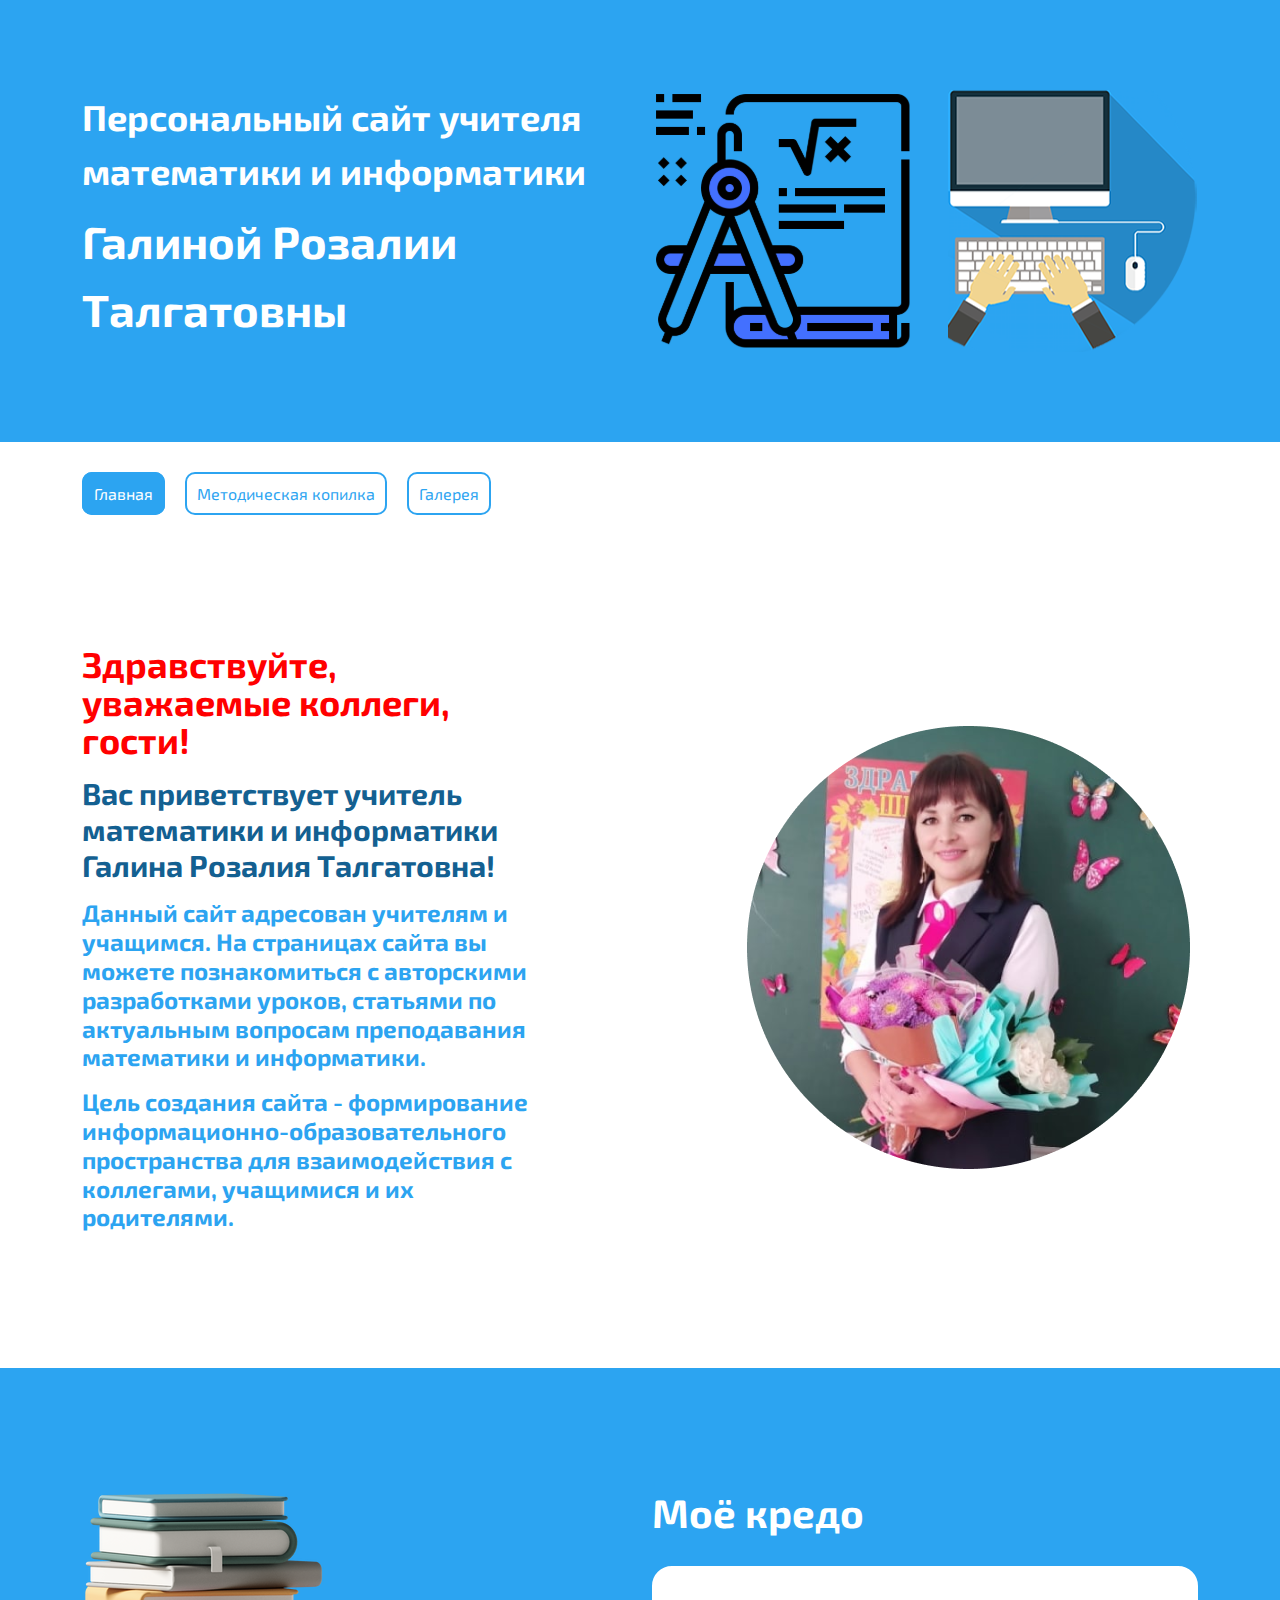
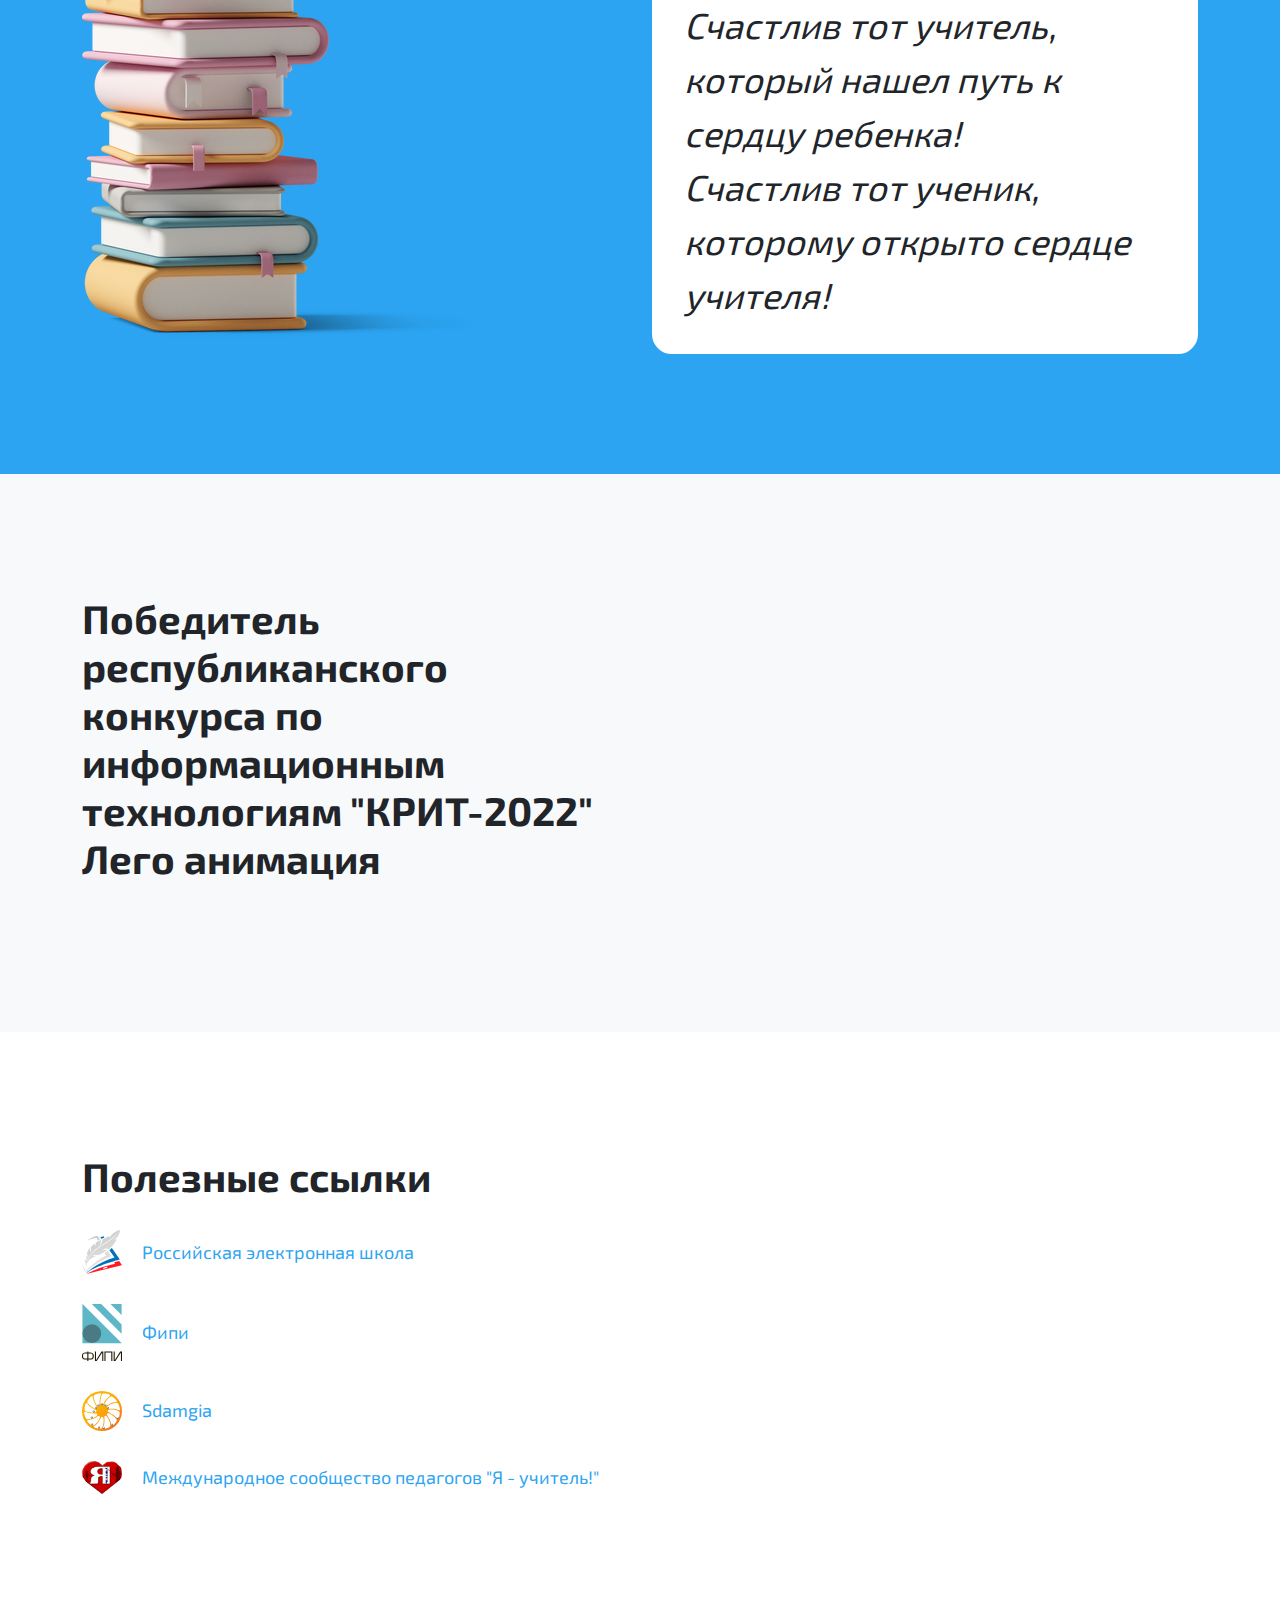
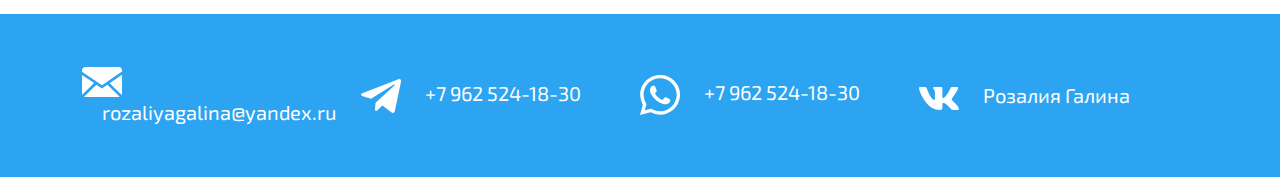
==== index.html @ 4becb4a9 "Created" ====
<!DOCTYPE html>
<html class="page" lang="ru">
<head>
  <meta charset="UTF-8">
  <title>Сайт учителя математики и информатики Галиной Розалии Талгатовны</title>
  <meta name="viewport" content="width=device-width,initial-scale=1">
  <meta name="description" content="Сайт учителя математики и информатики Галиной Розалии Талгатовны">
  <link rel="preload" href="fonts/Exo2-Regular.woff2" as="font" type="font/woff2">
  <link rel="preload" href="fonts/Exo2-Bold.woff2" as="font" type="font/woff2">
  <link rel="shortcut icon" href="favicon.ico" type="image/x-icon">
  <link rel="stylesheet" href="css/bootstrap.min.css">
  <link rel="stylesheet" href="css/style.min.css">
</head>
<body class="page__body">

  <header class="main-header w-100">
    <div class="main-header__banner">
      <div class="container">
        <div class="main-header__section">
          <h1 class="visually-hidden">
            Персональный сайт учителя математики и информатики Галиной Розалии Талгатовны
          </h1>
          <div class="row">
            <div class="col-md-6 col-sm-12">
              <div class="main-header__text">
                <p>Персональный сайт учителя математики и информатики</p>
                <span>Галиной Розалии Талгатовны</span>
              </div>
            </div>
            <div class="col-md-6 col-sm-12">
              <div class="main-header__images">
                <img class="main-header__math" src="img/header-math.svg" alt="">
                <img class="main-header__info" src="img/header-inf.svg" alt="">
              </div>
            </div>
          </div>
        </div>
      </div>
    </div>
  </header>

  <main>

    <header class="header-nav">
      <div class="container">
        <div class="row">
          <div class="col-md-6 col-sm-12">
            <ul class="header-nav__list">
              <li class="header-nav__item header-nav__item--active">
                <a href="">Главная</a>
              </li>
              <li class="header-nav__item">
                <a href="method.html">Методическая копилка</a>
              </li>
              <li class="header-nav__item">
                <a href="gallery.html">Галерея</a>
              </li>
            </ul>
          </div>
        </div>
      </div>
    </header>

    <!-- Обо мне -->

    <section class="site-section about-me">
      <div class="container">
        <div class="row justify-content-between align-items-center">
          <div class="col-md-5 col-sm-12">
            <h2 class="visually-hidden">Обо мне</h2>
            <p><span>Здравствуйте, уважаемые коллеги, гости!</span></p>
            <p class="greetings">Вас приветствует учитель математики и информатики Галина Розалия Талгатовна!</p>
            <p>Данный сайт адресован учителям и учащимся. На страницах сайта вы можете познакомиться с авторскими разработками уроков, статьями по актуальным вопросам преподавания математики и информатики.</p>
             <p>Цель создания сайта - формирование информационно-образовательного пространства для взаимодействия c коллегами, учащимися и их родителями.</p>
          </div>
          <div class="col-md-5 col-sm-12">
            <img src="img/photo.png" alt="Фото о себе">
          </div>
        </div>
      </div>
    </section>

    <!-- Моё кредо -->

    <section class="site-section credo">
      <div class="container">
        <div class="row align-items-center justify-content-between">
          <div class="col-md-6 col-sm-12">
            <img src="img/credo.png" alt="кредо">
          </div>
          <div class="col-md-6 col-sm-12">
            <h2>Моё кредо</h2>
            <div class="credo__text">
              <p>Счастлив тот учитель, который нашел путь к сердцу ребенка! <br> Счастлив тот ученик, которому открыто сердце учителя!</p>
            </div>
          </div>
        </div>
      </div>
    </section>

    <section class="site-section video background-light">
      <div class="container">
        <div class="row align-items-center">
          <div class="col-md-6 col-sm-12">
            <h2>Победитель республиканского конкурса по информационным технологиям "КРИТ-2022" <br>Лего анимация</h2>
          </div>
          <div class="col-md-6 col-sm-12">
            <div class="video__container">
              <iframe width="560" height="315" src="https://www.youtube.com/embed/D_--_Cei_0k" title="YouTube video player" frameborder="0" allow="accelerometer; autoplay; clipboard-write; encrypted-media; gyroscope; picture-in-picture; web-share" allowfullscreen></iframe>
            </div>
          </div>
        </div>
      </div>
    </section>

    <section class="site-section links">
      <div class="container">
        <div class="row justify-content-center align-items-center">
          <div class="col-12">
            <h2>Полезные ссылки</h2>
            <ul class="list-unstyled mb-0">
              <li>
                <a href="https://resh.edu.ru/">
                  <img src="img/logos/logo-res.svg" width="40" alt="российская электронная школа">
                  <p>Российская электронная школа</p>
                </a>
              </li>
              <li>
                <a href="https://fipi.ru/">
                  <img src="img/logos/fipi-logo.svg" width="40" alt="fipi">
                  <p>Фипи</p>
                </a>
              </li>
              <li>
                <a href="https://sdamgia.ru/">
                  <img src="img/logos/logo-sdamgia.svg" width="40" alt="sdamgia">
                  <p>Sdamgia</p>
                </a>
              </li>
              <li>
                <a href="https://ya-uchitel.ru/">
                  <img src="img/logos/i-am-teacher.png" width="40" alt="sdamgia">
                  <p>Международное сообщество педагогов "Я - учитель!"</p>
                </a>
              </li>
            </ul>
          </div>
        </div>
      </div>
    </section>
  </main>

  <footer class="main-footer">
    <div class="main-footer__social">
      <div class="container">
        <div class="row justify-content-center align-items-center">
          <div class="col-12">
            <ul class="list-unstyled mb-0">
              <li>
                <a href="mailto:rozaliyagalina@yandex.ru">
                  <img src="img/mail.svg" width="40" alt="">
                  <span>rozaliyagalina@yandex.ru</span>
                </a>
              </li>
              <li>
                <a href="#">
                  <img src="img/telegram.svg" width="40" alt="">
                  <span>+7 962 524-18-30</span>
                </a>
              </li>
              <li>
                <a href="#">
                  <img src="img/whatsapp.svg" width="40" alt="">
                  <span>+7 962 524-18-30</span>
                </a>
              </li>
              <li>
                <a href="https://vk.com/rozaliyagalina">
                  <img src="img/vk.svg" width="40" alt="">
                  <span>Розалия Галина</span>
                </a>
              </li>
            </ul>
          </div>
        </div>
      </div>
    </div>
  </footer>

  <script src="js/bootstrap.min.js"></script>
</body>
</html>
---- css/style.min.css ----
@font-face{font-family:"Exo2";font-style:normal;font-weight:400;src:url(../fonts/Exo2-Regular.woff2) format("woff2"),url(../fonts/Exo2-Regular.woff) format("woff");font-display:swap}@font-face{font-family:"Exo2";font-style:normal;font-weight:700;src:url(../fonts/Exo2-Bold.woff2) format("woff2"),url(../fonts/Exo2-Bold.woff) format("woff");font-display:swap}body{margin:0;font-style:normal}img{max-width:100%}a{text-decoration:none;cursor:pointer}a,body,h1,h2,h3,h4,h5,h6,p{font-family:"Exo2","Arial",sans-serif}.visually-hidden{position:absolute;width:1px;height:1px;margin:-1px;padding:0;border:0;clip:rect(0 0 0 0);overflow:hidden}.main-header{padding:90px 0;background-color:#2ca4f1}@media (max-width:767px){.main-header{padding:30px 0}}.main-header p{color:#fff;margin:0 0 10px;font-size:36px;font-weight:700;max-width:690px}@media (max-width:767px){.main-header p{font-size:16px;margin-bottom:0}}.main-header span{color:#fff;font-size:45px;font-weight:700}@media (max-width:767px){.main-header span{font-size:20px}}.main-header__math{margin-right:30px}.main-header__section{display:flex;flex-direction:row;align-items:center}@media (max-width:767px){.main-header__images{display:none}}.site-section{padding:120px 0}.site-section h2{font-size:40px;font-weight:700;margin-bottom:30px}@media (max-width:767px){.site-section h2{font-size:24px}}.site-section p{font-size:18px}@media (max-width:767px){.site-section{padding:30px 0}}.background-light{background-color:#f8f9fa}.header-nav{padding:40px 0}.header-nav:not(:last-child){padding:40px 0 20px}.header-nav ul{list-style-type:none;padding:0;margin:0;display:flex;flex-direction:row}@media (max-width:767px){.header-nav ul{flex-direction:column}}.header-nav li:not(:last-child){margin-right:20px}@media (max-width:767px){.header-nav li:not(:last-child){margin-right:0;margin-bottom:30px}}.header-nav a{border:2px solid #2ca4f1;border-radius:10px;padding:10px;background-color:#fff;color:#2ca4f1;transition:all .6s ease-in-out}.header-nav a:hover{color:#fff}.header-nav__item--active a{background-color:#2ca4f1;color:#fff;cursor:auto}.credo,.header-nav a:hover{background-color:#2ca4f1}.credo h2{color:#fff;margin-bottom:30px}.credo p{padding:0;margin:0;font-style:italic;font-size:36px}@media (max-width:767px){.credo p{font-size:18px}}.credo__text{padding:30px;border-radius:20px;border:2px solid #fff;background-color:#fff}@media (max-width:767px){.credo img{display:none}}.about-me h2{color:#2ca4f1}.about-me p,.about-me span{font-weight:700;font-size:36px;color:red;line-height:1em}.about-me p{font-size:24px;color:#2ca4f1;line-height:1.2em}.about-me .greetings{font-size:30px;color:#136091}.links li{transition:all .6s ease-in-out}.links li:not(:last-child){margin-bottom:30px}.links li:hover,.main-footer a:hover,.method-bank a:hover{opacity:.6}.links a,.main-footer ul{display:flex;flex-direction:row;align-items:center}.links a{color:#2ca4f1}.links a img{margin-right:20px}.links a p{margin:0;padding:0}.main-footer{padding:50px 0;background-color:#2ca4f1}@media (max-width:767px){.main-footer{padding:30px 0}}.main-footer ul{justify-content:space-between}@media (max-width:767px){.main-footer ul{flex-direction:column}}.main-footer li{width:100%;transition:all .6s ease-in-out}.main-footer li:hover{transform:scale(1.1)}@media (max-width:767px){.main-footer li:not(:last-child){margin-bottom:20px}}.main-footer a{color:#fff;font-size:20px;transition:all .6s ease-in-out}.main-footer a span{margin-left:20px}@media (max-width:767px){.main-footer a{width:100%;display:flex;justify-content:space-between;font-size:16px}}.method-bank{padding-top:30px}.method-bank h1{font-weight:700;font-size:40px;margin-bottom:30px}@media (max-width:767px){.method-bank h1{font-size:24px}}.method-bank h2{font-weight:700;font-size:30px}@media (max-width:767px){.method-bank h2{font-size:18px}}.method-bank h3{font-size:24px;font-weight:700;margin:20px 0}@media (max-width:767px){.method-bank h3{font-size:16px}}.method-bank li:not(:last-child){margin-bottom:5px}.method-bank a{color:#2ca4f1;transition:all .6s ease-in-out}@media (max-width:767px){.method-bank a{font-size:14px}}.with-sub-sections h2{margin-bottom:0}.download-section{padding:40px;margin-bottom:40px;border:2px solid #2ca4f1;border-radius:20px;background-color:#f8f9fa}.video__container{display:flex;justify-content:center}.gallery img{max-height:296px}@media (max-width:767px){.gallery img{max-height:166px}}.gallery.background-light img{margin-bottom:20px}.gallery p{font-size:24px}.gallery-maraph-soti img{max-height:896px}
/*# sourceMappingURL=style.min.css.map */
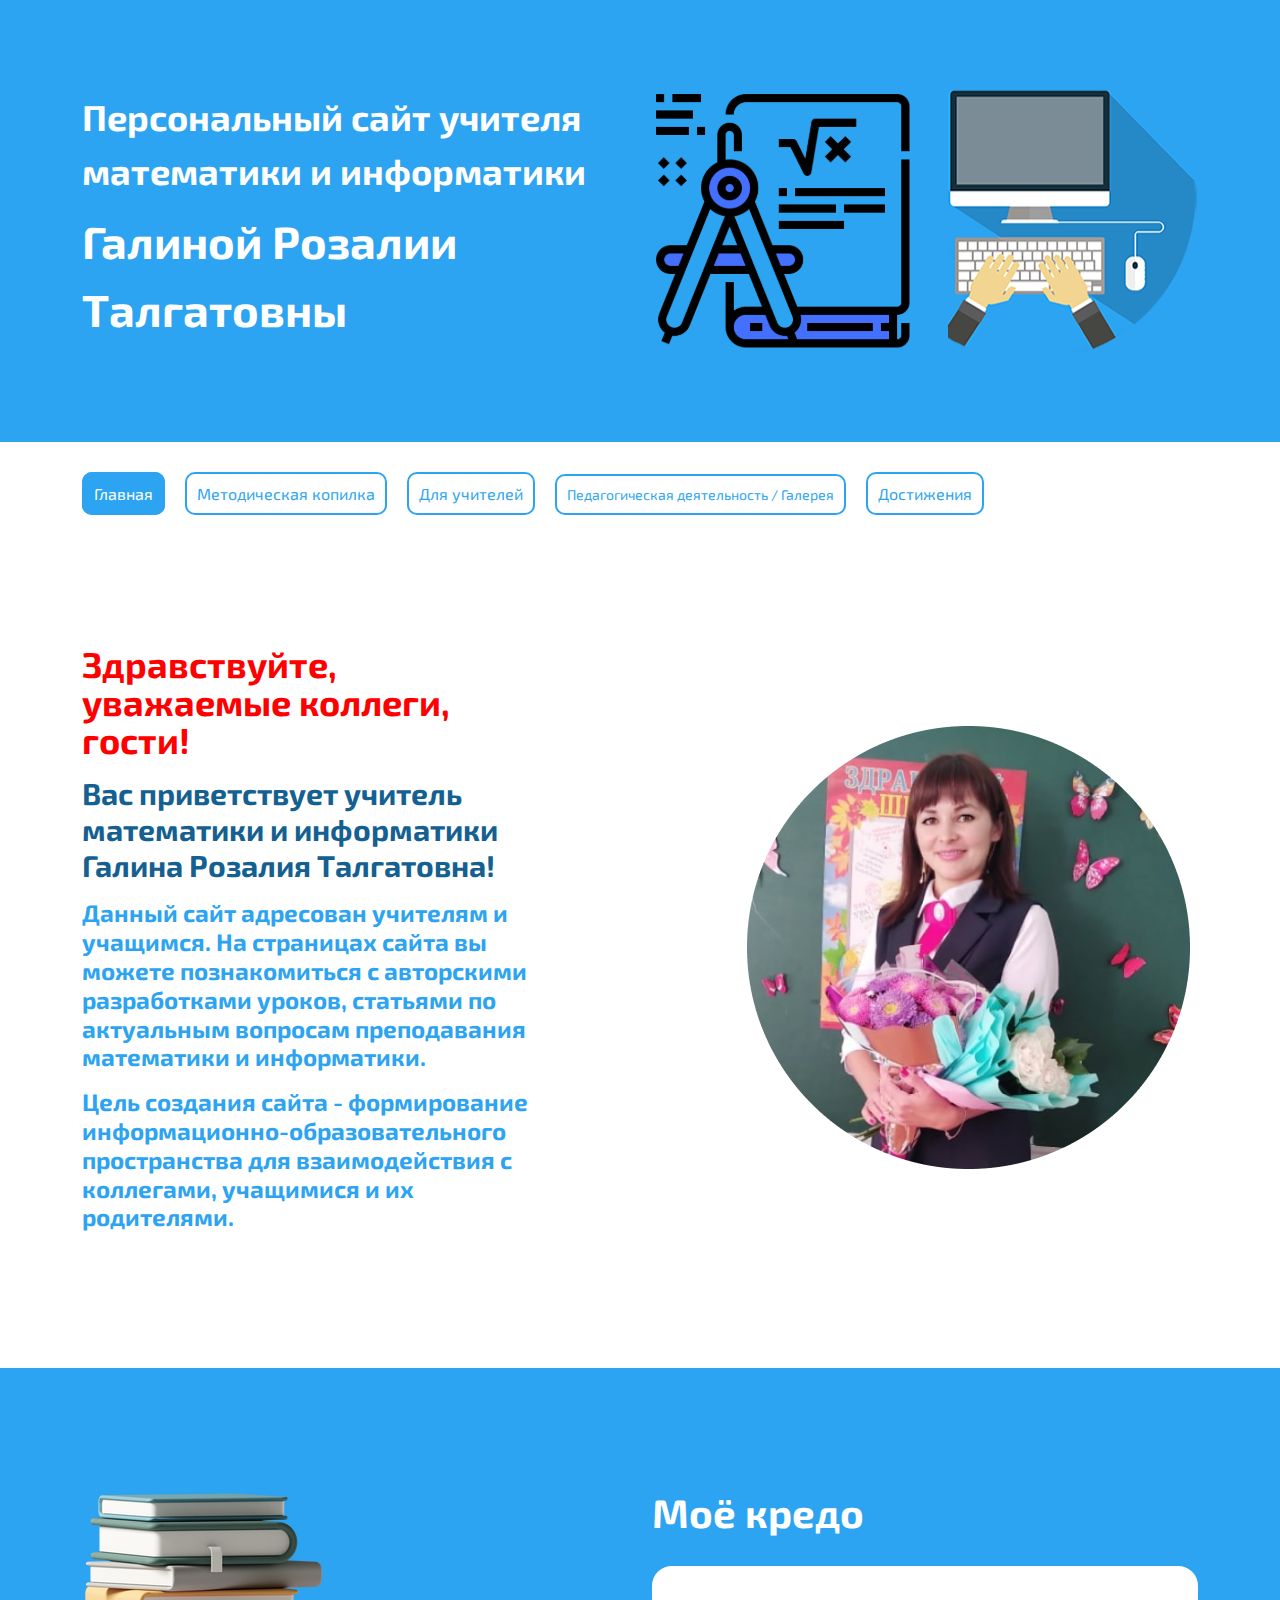
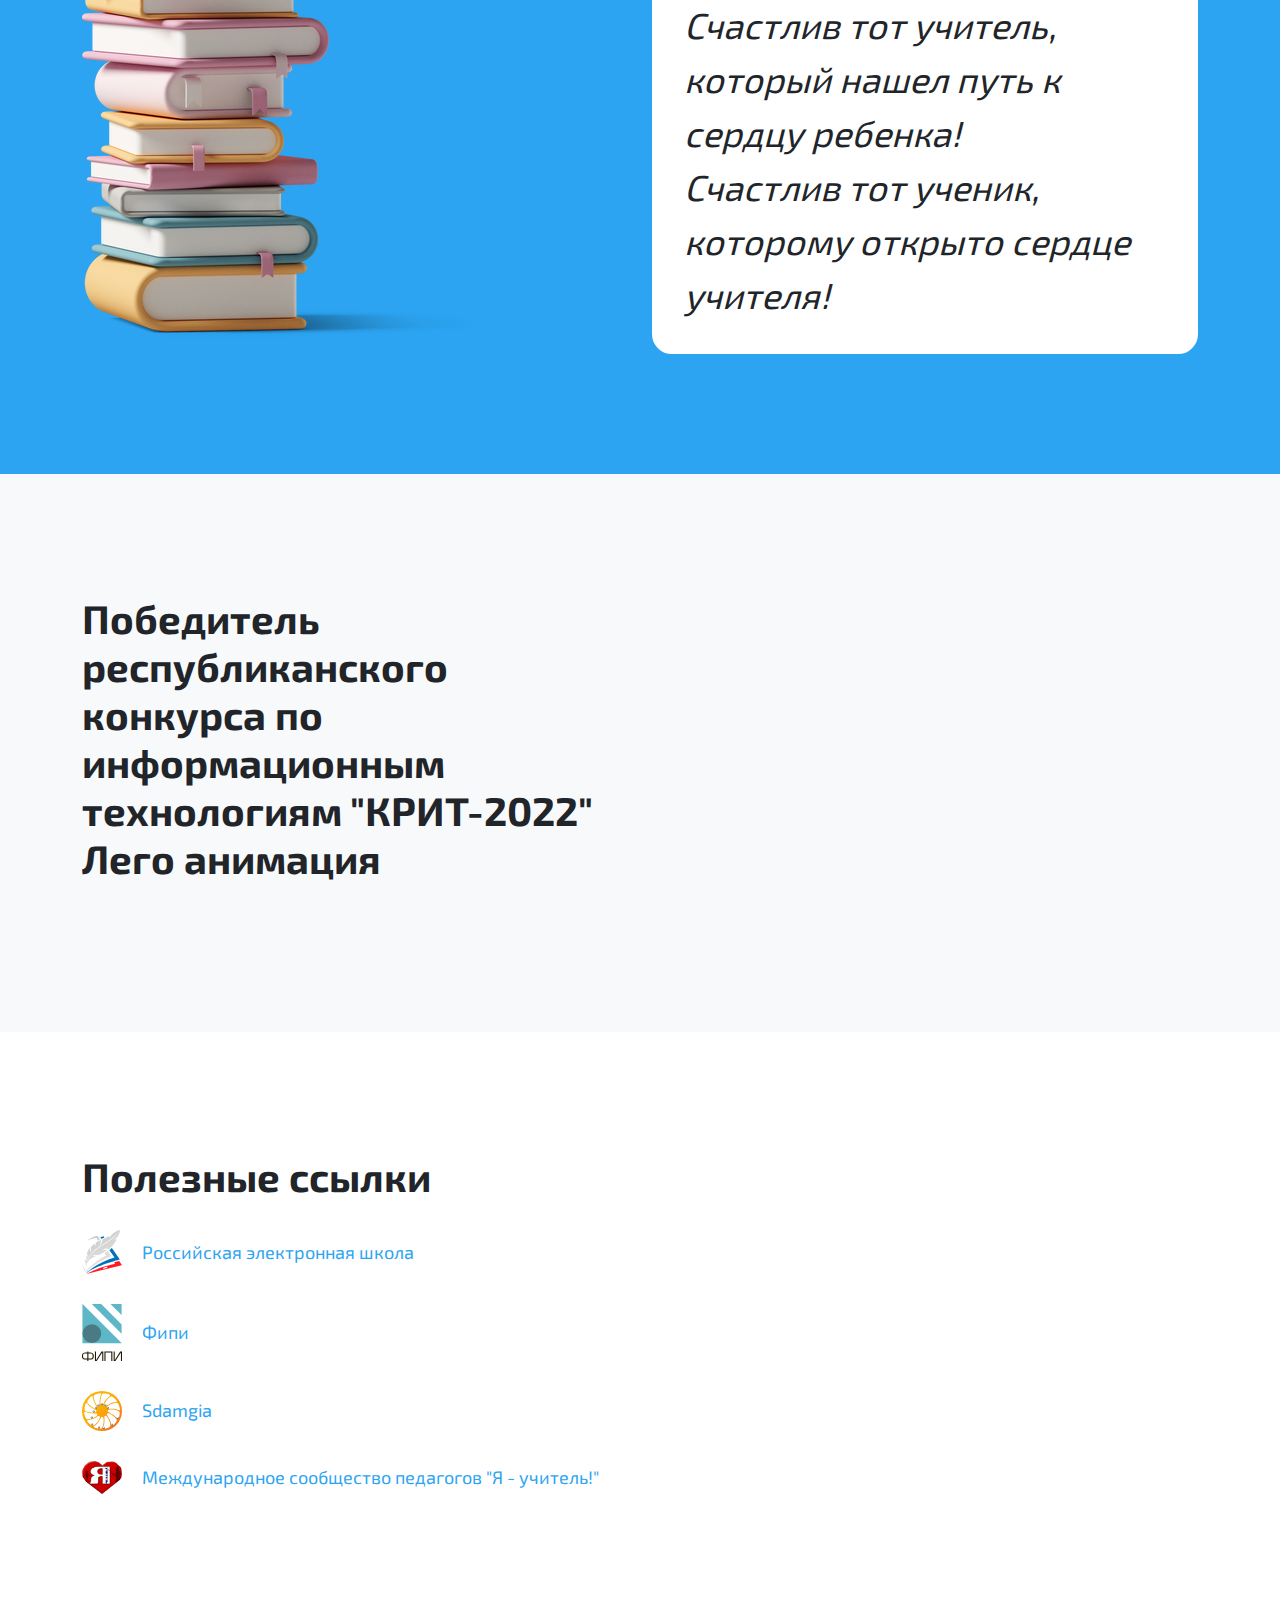
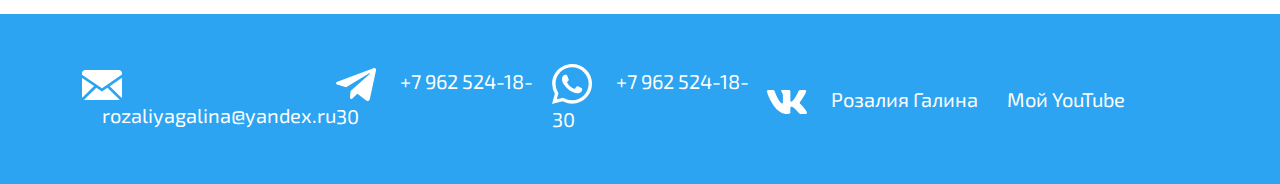
==== commit 64cab09b: "Add files via upload" ====
--- a/index.html
+++ b/index.html
@@ -1,192 +1,207 @@
-<!DOCTYPE html>
-<html class="page" lang="ru">
-<head>
-  <meta charset="UTF-8">
-  <title>Сайт учителя математики и информатики Галиной Розалии Талгатовны</title>
-  <meta name="viewport" content="width=device-width,initial-scale=1">
-  <meta name="description" content="Сайт учителя математики и информатики Галиной Розалии Талгатовны">
-  <link rel="preload" href="fonts/Exo2-Regular.woff2" as="font" type="font/woff2">
-  <link rel="preload" href="fonts/Exo2-Bold.woff2" as="font" type="font/woff2">
-  <link rel="shortcut icon" href="favicon.ico" type="image/x-icon">
-  <link rel="stylesheet" href="css/bootstrap.min.css">
-  <link rel="stylesheet" href="css/style.min.css">
-</head>
-<body class="page__body">
-
-  <header class="main-header w-100">
-    <div class="main-header__banner">
-      <div class="container">
-        <div class="main-header__section">
-          <h1 class="visually-hidden">
-            Персональный сайт учителя математики и информатики Галиной Розалии Талгатовны
-          </h1>
-          <div class="row">
-            <div class="col-md-6 col-sm-12">
-              <div class="main-header__text">
-                <p>Персональный сайт учителя математики и информатики</p>
-                <span>Галиной Розалии Талгатовны</span>
-              </div>
-            </div>
-            <div class="col-md-6 col-sm-12">
-              <div class="main-header__images">
-                <img class="main-header__math" src="img/header-math.svg" alt="">
-                <img class="main-header__info" src="img/header-inf.svg" alt="">
-              </div>
-            </div>
-          </div>
-        </div>
-      </div>
-    </div>
-  </header>
-
-  <main>
-
-    <header class="header-nav">
-      <div class="container">
-        <div class="row">
-          <div class="col-md-6 col-sm-12">
-            <ul class="header-nav__list">
-              <li class="header-nav__item header-nav__item--active">
-                <a href="">Главная</a>
-              </li>
-              <li class="header-nav__item">
-                <a href="method.html">Методическая копилка</a>
-              </li>
-              <li class="header-nav__item">
-                <a href="gallery.html">Галерея</a>
-              </li>
-            </ul>
-          </div>
-        </div>
-      </div>
-    </header>
-
-    <!-- Обо мне -->
-
-    <section class="site-section about-me">
-      <div class="container">
-        <div class="row justify-content-between align-items-center">
-          <div class="col-md-5 col-sm-12">
-            <h2 class="visually-hidden">Обо мне</h2>
-            <p><span>Здравствуйте, уважаемые коллеги, гости!</span></p>
-            <p class="greetings">Вас приветствует учитель математики и информатики Галина Розалия Талгатовна!</p>
-            <p>Данный сайт адресован учителям и учащимся. На страницах сайта вы можете познакомиться с авторскими разработками уроков, статьями по актуальным вопросам преподавания математики и информатики.</p>
-             <p>Цель создания сайта - формирование информационно-образовательного пространства для взаимодействия c коллегами, учащимися и их родителями.</p>
-          </div>
-          <div class="col-md-5 col-sm-12">
-            <img src="img/photo.png" alt="Фото о себе">
-          </div>
-        </div>
-      </div>
-    </section>
-
-    <!-- Моё кредо -->
-
-    <section class="site-section credo">
-      <div class="container">
-        <div class="row align-items-center justify-content-between">
-          <div class="col-md-6 col-sm-12">
-            <img src="img/credo.png" alt="кредо">
-          </div>
-          <div class="col-md-6 col-sm-12">
-            <h2>Моё кредо</h2>
-            <div class="credo__text">
-              <p>Счастлив тот учитель, который нашел путь к сердцу ребенка! <br> Счастлив тот ученик, которому открыто сердце учителя!</p>
-            </div>
-          </div>
-        </div>
-      </div>
-    </section>
-
-    <section class="site-section video background-light">
-      <div class="container">
-        <div class="row align-items-center">
-          <div class="col-md-6 col-sm-12">
-            <h2>Победитель республиканского конкурса по информационным технологиям "КРИТ-2022" <br>Лего анимация</h2>
-          </div>
-          <div class="col-md-6 col-sm-12">
-            <div class="video__container">
-              <iframe width="560" height="315" src="https://www.youtube.com/embed/D_--_Cei_0k" title="YouTube video player" frameborder="0" allow="accelerometer; autoplay; clipboard-write; encrypted-media; gyroscope; picture-in-picture; web-share" allowfullscreen></iframe>
-            </div>
-          </div>
-        </div>
-      </div>
-    </section>
-
-    <section class="site-section links">
-      <div class="container">
-        <div class="row justify-content-center align-items-center">
-          <div class="col-12">
-            <h2>Полезные ссылки</h2>
-            <ul class="list-unstyled mb-0">
-              <li>
-                <a href="https://resh.edu.ru/">
-                  <img src="img/logos/logo-res.svg" width="40" alt="российская электронная школа">
-                  <p>Российская электронная школа</p>
-                </a>
-              </li>
-              <li>
-                <a href="https://fipi.ru/">
-                  <img src="img/logos/fipi-logo.svg" width="40" alt="fipi">
-                  <p>Фипи</p>
-                </a>
-              </li>
-              <li>
-                <a href="https://sdamgia.ru/">
-                  <img src="img/logos/logo-sdamgia.svg" width="40" alt="sdamgia">
-                  <p>Sdamgia</p>
-                </a>
-              </li>
-              <li>
-                <a href="https://ya-uchitel.ru/">
-                  <img src="img/logos/i-am-teacher.png" width="40" alt="sdamgia">
-                  <p>Международное сообщество педагогов "Я - учитель!"</p>
-                </a>
-              </li>
-            </ul>
-          </div>
-        </div>
-      </div>
-    </section>
-  </main>
-
-  <footer class="main-footer">
-    <div class="main-footer__social">
-      <div class="container">
-        <div class="row justify-content-center align-items-center">
-          <div class="col-12">
-            <ul class="list-unstyled mb-0">
-              <li>
-                <a href="mailto:rozaliyagalina@yandex.ru">
-                  <img src="img/mail.svg" width="40" alt="">
-                  <span>rozaliyagalina@yandex.ru</span>
-                </a>
-              </li>
-              <li>
-                <a href="#">
-                  <img src="img/telegram.svg" width="40" alt="">
-                  <span>+7 962 524-18-30</span>
-                </a>
-              </li>
-              <li>
-                <a href="#">
-                  <img src="img/whatsapp.svg" width="40" alt="">
-                  <span>+7 962 524-18-30</span>
-                </a>
-              </li>
-              <li>
-                <a href="https://vk.com/rozaliyagalina">
-                  <img src="img/vk.svg" width="40" alt="">
-                  <span>Розалия Галина</span>
-                </a>
-              </li>
-            </ul>
-          </div>
-        </div>
-      </div>
-    </div>
-  </footer>
-
-  <script src="js/bootstrap.min.js"></script>
-</body>
-</html>
+<!DOCTYPE html>
+<html class="page" lang="ru">
+
+<head>
+    <meta charset="UTF-8">
+    <title>Сайт учителя математики и информатики Галиной Розалии Талгатовны</title>
+    <meta name="viewport" content="width=device-width,initial-scale=1">
+    <meta name="description" content="Сайт учителя математики и информатики Галиной Розалии Талгатовны">
+    <link rel="preload" href="fonts/Exo2-Regular.woff2" as="font" type="font/woff2">
+    <link rel="preload" href="fonts/Exo2-Bold.woff2" as="font" type="font/woff2">
+    <link rel="shortcut icon" href="favicon.ico" type="image/x-icon">
+    <link rel="stylesheet" href="css/bootstrap.min.css">
+    <link rel="stylesheet" href="css/style.min.css">
+</head>
+
+<body class="page__body">
+
+    <header class="main-header w-100">
+        <div class="main-header__banner">
+            <div class="container">
+                <div class="main-header__section">
+                    <h1 class="visually-hidden">
+                        Персональный сайт учителя математики и информатики Галиной Розалии Талгатовны
+                    </h1>
+                    <div class="row">
+                        <div class="col-md-6 col-sm-12">
+                            <div class="main-header__text">
+                                <p>Персональный сайт учителя математики и информатики</p>
+                                <span>Галиной Розалии Талгатовны</span>
+                            </div>
+                        </div>
+                        <div class="col-md-6 col-sm-12">
+                            <div class="main-header__images">
+                                <img class="main-header__math" src="img/header-math.svg" alt="">
+                                <img class="main-header__info" src="img/header-inf.svg" alt="">
+                            </div>
+                        </div>
+                    </div>
+                </div>
+            </div>
+        </div>
+    </header>
+
+    <main>
+
+        <header class="header-nav">
+            <div class="container">
+                <div class="row">
+                    <div class="col-md-12 col-sm-12">
+                        <ul class="header-nav__list">
+                            <li class="header-nav__item header-nav__item--active">
+                                <a href="">Главная</a>
+                            </li>
+                            <li class="header-nav__item">
+                                <a href="method.html">Методическая копилка</a>
+                            </li>
+                            <li class="header-nav__item">
+                                <a href="for-teachers.html">Для учителей</a>
+                            </li>
+                            <li class="header-nav__item">
+                                <a href="gallery.html" style="font-size: 14px;">Педагогическая деятельность / Галерея</a>
+                            </li>
+                            <li class="header-nav__item">
+                                <a href="achievements.html">Достижения</a>
+                            </li>
+                        </ul>
+                    </div>
+                </div>
+            </div>
+        </header>
+
+        <!-- Обо мне -->
+
+        <section class="site-section about-me">
+            <div class="container">
+                <div class="row justify-content-between align-items-center">
+                    <div class="col-md-5 col-sm-12">
+                        <h2 class="visually-hidden">Обо мне</h2>
+                        <p><span>Здравствуйте, уважаемые коллеги, гости!</span></p>
+                        <p class="greetings">Вас приветствует учитель математики и информатики Галина Розалия Талгатовна!</p>
+                        <p>Данный сайт адресован учителям и учащимся. На страницах сайта вы можете познакомиться с авторскими разработками уроков, статьями по актуальным вопросам преподавания математики и информатики.</p>
+                        <p>Цель создания сайта - формирование информационно-образовательного пространства для взаимодействия c коллегами, учащимися и их родителями.</p>
+                    </div>
+                    <div class="col-md-5 col-sm-12">
+                        <img src="img/photo.png" alt="Фото о себе">
+                    </div>
+                </div>
+            </div>
+        </section>
+
+        <!-- Моё кредо -->
+
+        <section class="site-section credo">
+            <div class="container">
+                <div class="row align-items-center justify-content-between">
+                    <div class="col-md-6 col-sm-12">
+                        <img src="img/credo.png" alt="кредо">
+                    </div>
+                    <div class="col-md-6 col-sm-12">
+                        <h2>Моё кредо</h2>
+                        <div class="credo__text">
+                            <p>Счастлив тот учитель, который нашел путь к сердцу ребенка! <br> Счастлив тот ученик, которому открыто сердце учителя!</p>
+                        </div>
+                    </div>
+                </div>
+            </div>
+        </section>
+
+        <section class="site-section video background-light">
+            <div class="container">
+                <div class="row align-items-center">
+                    <div class="col-md-6 col-sm-12">
+                        <h2>Победитель республиканского конкурса по информационным технологиям "КРИТ-2022" <br>Лего анимация</h2>
+                    </div>
+                    <div class="col-md-6 col-sm-12">
+                        <div class="video__container">
+                            <iframe width="560" height="315" src="https://www.youtube.com/embed/D_--_Cei_0k" title="YouTube video player" frameborder="0" allow="accelerometer; autoplay; clipboard-write; encrypted-media; gyroscope; picture-in-picture; web-share" allowfullscreen></iframe>
+                        </div>
+                    </div>
+                </div>
+            </div>
+        </section>
+
+        <section class="site-section links">
+            <div class="container">
+                <div class="row justify-content-center align-items-center">
+                    <div class="col-12">
+                        <h2>Полезные ссылки</h2>
+                        <ul class="list-unstyled mb-0">
+                            <li>
+                                <a href="https://resh.edu.ru/">
+                                    <img src="img/logos/logo-res.svg" width="40" alt="российская электронная школа">
+                                    <p>Российская электронная школа</p>
+                                </a>
+                            </li>
+                            <li>
+                                <a href="https://fipi.ru/">
+                                    <img src="img/logos/fipi-logo.svg" width="40" alt="fipi">
+                                    <p>Фипи</p>
+                                </a>
+                            </li>
+                            <li>
+                                <a href="https://sdamgia.ru/">
+                                    <img src="img/logos/logo-sdamgia.svg" width="40" alt="sdamgia">
+                                    <p>Sdamgia</p>
+                                </a>
+                            </li>
+                            <li>
+                                <a href="https://ya-uchitel.ru/">
+                                    <img src="img/logos/i-am-teacher.png" width="40" alt="sdamgia">
+                                    <p>Международное сообщество педагогов "Я - учитель!"</p>
+                                </a>
+                            </li>
+                        </ul>
+                    </div>
+                </div>
+            </div>
+        </section>
+    </main>
+
+    <footer class="main-footer">
+        <div class="main-footer__social">
+            <div class="container">
+                <div class="row justify-content-center align-items-center">
+                    <div class="col-12">
+                        <ul class="list-unstyled mb-0">
+                            <li>
+                                <a href="mailto:rozaliyagalina@yandex.ru">
+                                    <img src="img/mail.svg" width="40" alt="">
+                                    <span>rozaliyagalina@yandex.ru</span>
+                                </a>
+                            </li>
+                            <li>
+                                <a href="#">
+                                    <img src="img/telegram.svg" width="40" alt="">
+                                    <span>+7 962 524-18-30</span>
+                                </a>
+                            </li>
+                            <li>
+                                <a href="#">
+                                    <img src="img/whatsapp.svg" width="40" alt="">
+                                    <span>+7 962 524-18-30</span>
+                                </a>
+                            </li>
+                            <li>
+                                <a href="https://vk.com/rozaliyagalina">
+                                    <img src="img/vk.svg" width="40" alt="">
+                                    <span>Розалия Галина</span>
+                                </a>
+                            </li>
+                            <li>
+                                <a href="https://www.youtube.com/@user-dx4gd7dx9b">
+                                    <img src="img/youtube.svg" width="40" alt="">
+                                    <span>Мой YouTube</span>
+                                </a>
+                            </li>
+                        </ul>
+                    </div>
+                </div>
+            </div>
+        </div>
+    </footer>
+
+    <script src="js/bootstrap.min.js"></script>
+</body>
+
+</html>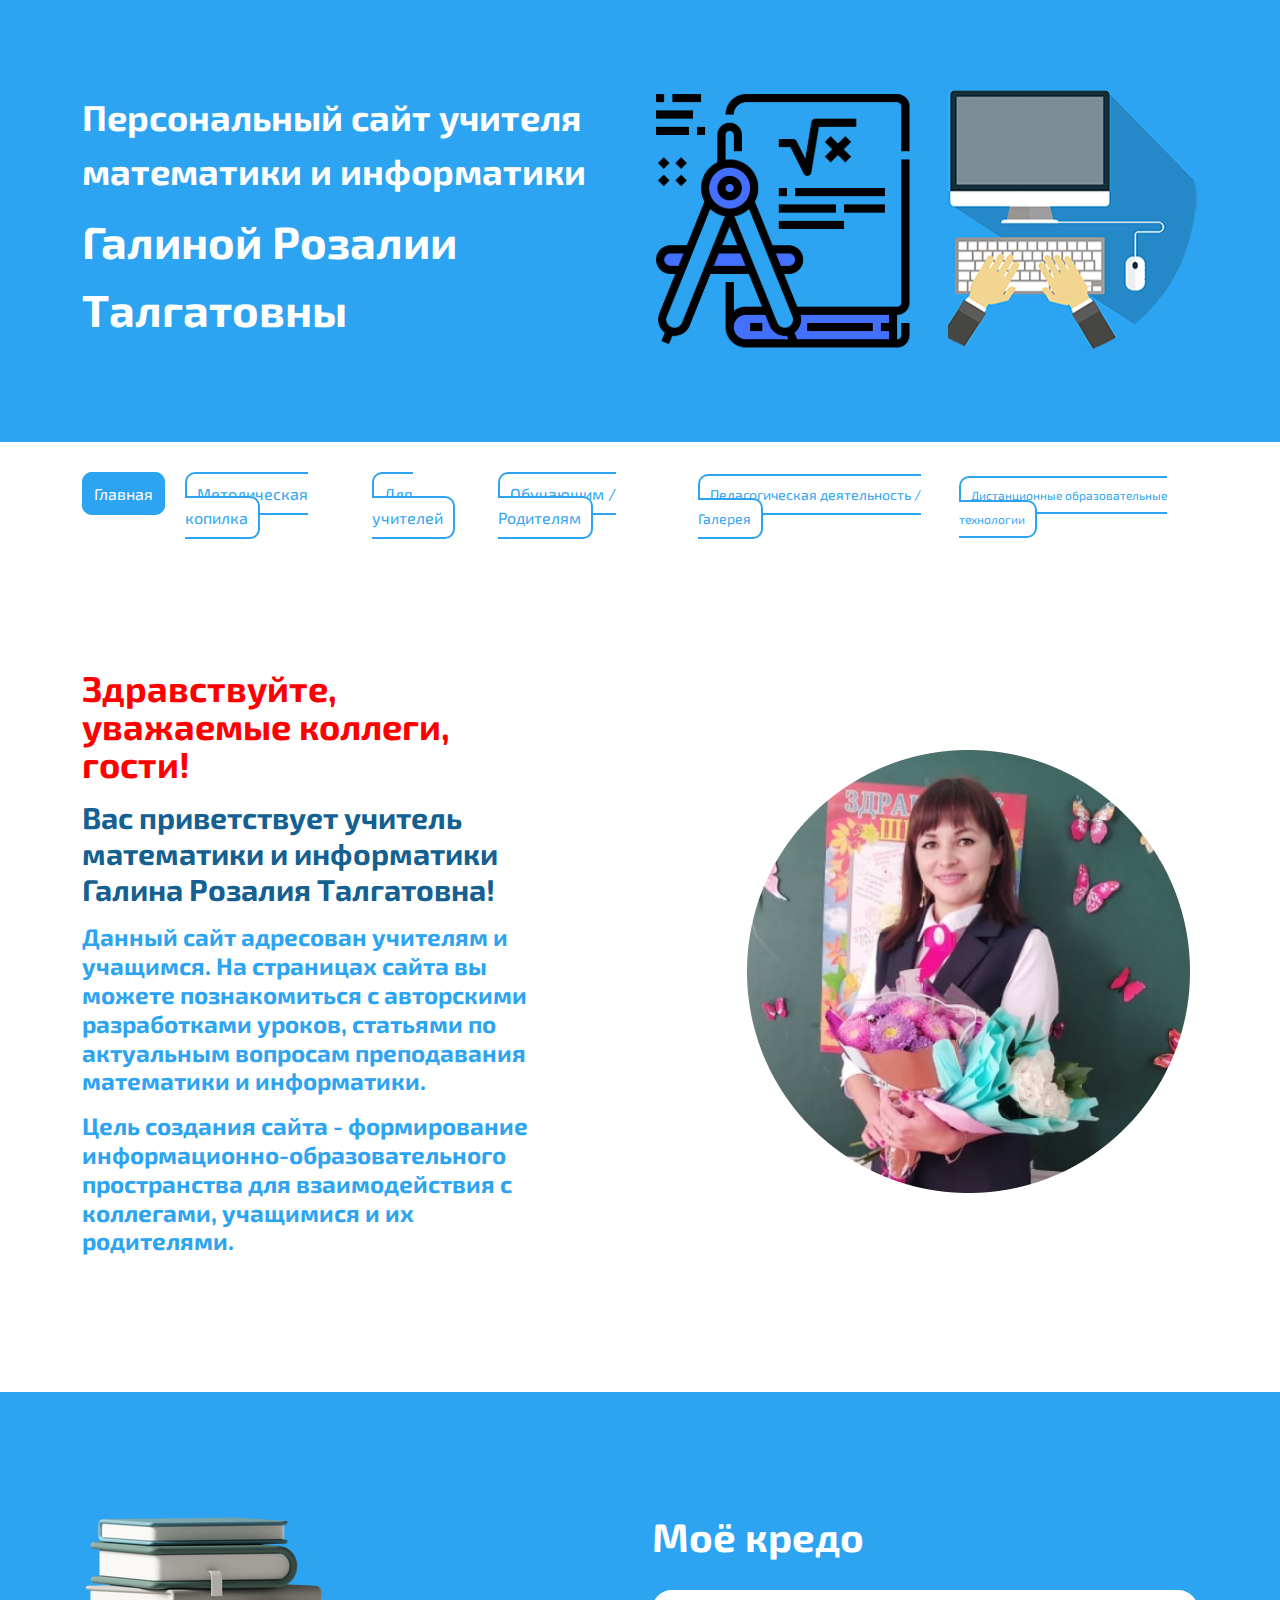
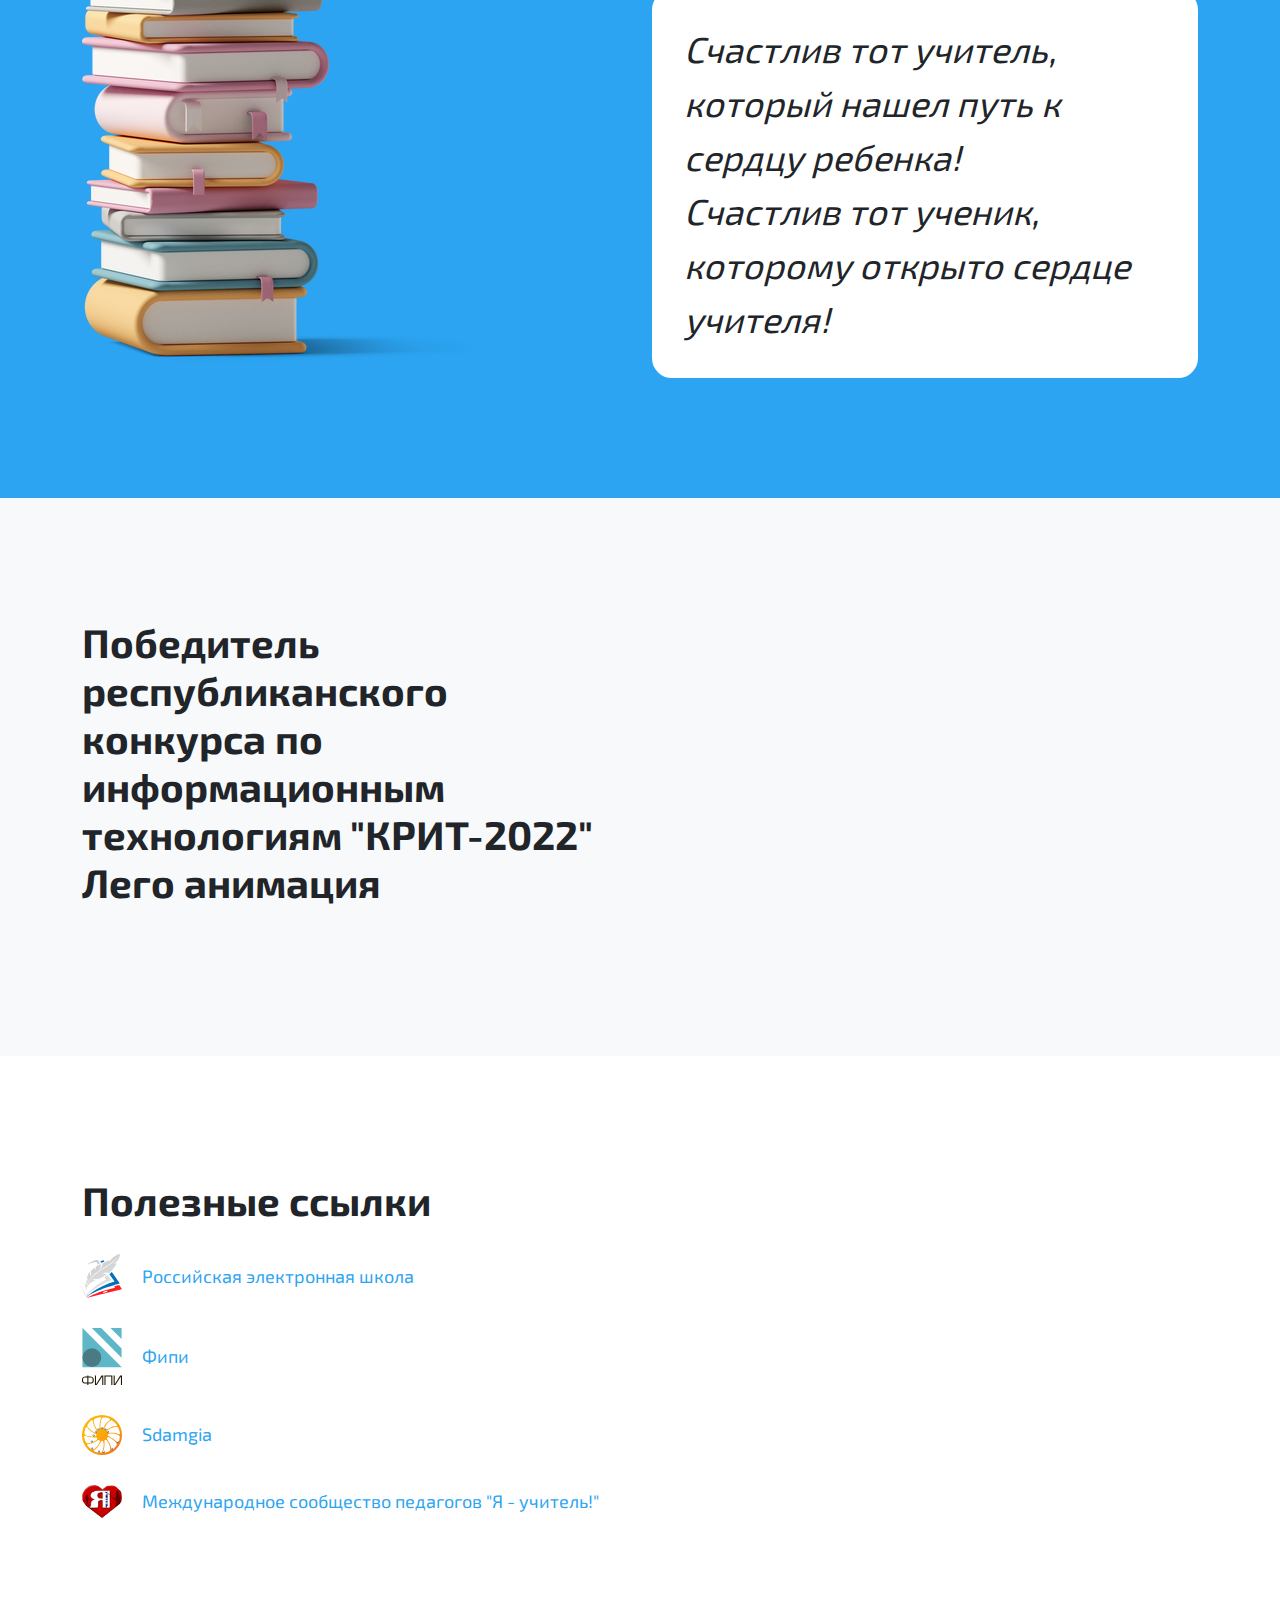
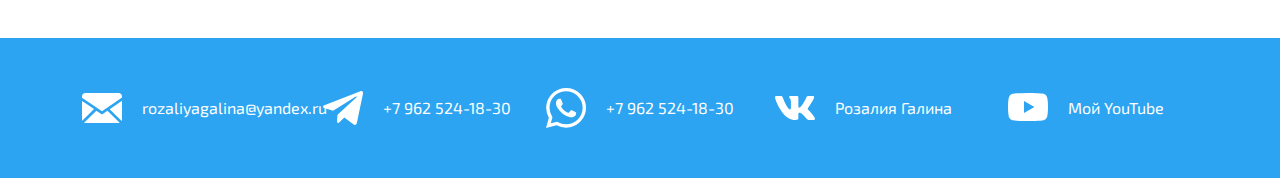
==== commit c59d08e9: "Add files via upload" ====
--- a/index.html
+++ b/index.html
@@ -58,10 +58,13 @@
                                 <a href="for-teachers.html">Для учителей</a>
                             </li>
                             <li class="header-nav__item">
+                                <a href="for-parents.html">Обучающим / Родителям</a>
+                            </li>
+                            <li class="header-nav__item">
                                 <a href="gallery.html" style="font-size: 14px;">Педагогическая деятельность / Галерея</a>
                             </li>
                             <li class="header-nav__item">
-                                <a href="achievements.html">Достижения</a>
+                                <a href="achievements.html" style="font-size: 12px;">Дистанционные образовательные технологии</a>
                             </li>
                         </ul>
                     </div>
--- a/css/style.min.css
+++ b/css/style.min.css
@@ -1,2 +1,550 @@
-@font-face{font-family:"Exo2";font-style:normal;font-weight:400;src:url(../fonts/Exo2-Regular.woff2) format("woff2"),url(../fonts/Exo2-Regular.woff) format("woff");font-display:swap}@font-face{font-family:"Exo2";font-style:normal;font-weight:700;src:url(../fonts/Exo2-Bold.woff2) format("woff2"),url(../fonts/Exo2-Bold.woff) format("woff");font-display:swap}body{margin:0;font-style:normal}img{max-width:100%}a{text-decoration:none;cursor:pointer}a,body,h1,h2,h3,h4,h5,h6,p{font-family:"Exo2","Arial",sans-serif}.visually-hidden{position:absolute;width:1px;height:1px;margin:-1px;padding:0;border:0;clip:rect(0 0 0 0);overflow:hidden}.main-header{padding:90px 0;background-color:#2ca4f1}@media (max-width:767px){.main-header{padding:30px 0}}.main-header p{color:#fff;margin:0 0 10px;font-size:36px;font-weight:700;max-width:690px}@media (max-width:767px){.main-header p{font-size:16px;margin-bottom:0}}.main-header span{color:#fff;font-size:45px;font-weight:700}@media (max-width:767px){.main-header span{font-size:20px}}.main-header__math{margin-right:30px}.main-header__section{display:flex;flex-direction:row;align-items:center}@media (max-width:767px){.main-header__images{display:none}}.site-section{padding:120px 0}.site-section h2{font-size:40px;font-weight:700;margin-bottom:30px}@media (max-width:767px){.site-section h2{font-size:24px}}.site-section p{font-size:18px}@media (max-width:767px){.site-section{padding:30px 0}}.background-light{background-color:#f8f9fa}.header-nav{padding:40px 0}.header-nav:not(:last-child){padding:40px 0 20px}.header-nav ul{list-style-type:none;padding:0;margin:0;display:flex;flex-direction:row}@media (max-width:767px){.header-nav ul{flex-direction:column}}.header-nav li:not(:last-child){margin-right:20px}@media (max-width:767px){.header-nav li:not(:last-child){margin-right:0;margin-bottom:30px}}.header-nav a{border:2px solid #2ca4f1;border-radius:10px;padding:10px;background-color:#fff;color:#2ca4f1;transition:all .6s ease-in-out}.header-nav a:hover{color:#fff}.header-nav__item--active a{background-color:#2ca4f1;color:#fff;cursor:auto}.credo,.header-nav a:hover{background-color:#2ca4f1}.credo h2{color:#fff;margin-bottom:30px}.credo p{padding:0;margin:0;font-style:italic;font-size:36px}@media (max-width:767px){.credo p{font-size:18px}}.credo__text{padding:30px;border-radius:20px;border:2px solid #fff;background-color:#fff}@media (max-width:767px){.credo img{display:none}}.about-me h2{color:#2ca4f1}.about-me p,.about-me span{font-weight:700;font-size:36px;color:red;line-height:1em}.about-me p{font-size:24px;color:#2ca4f1;line-height:1.2em}.about-me .greetings{font-size:30px;color:#136091}.links li{transition:all .6s ease-in-out}.links li:not(:last-child){margin-bottom:30px}.links li:hover,.main-footer a:hover,.method-bank a:hover{opacity:.6}.links a,.main-footer ul{display:flex;flex-direction:row;align-items:center}.links a{color:#2ca4f1}.links a img{margin-right:20px}.links a p{margin:0;padding:0}.main-footer{padding:50px 0;background-color:#2ca4f1}@media (max-width:767px){.main-footer{padding:30px 0}}.main-footer ul{justify-content:space-between}@media (max-width:767px){.main-footer ul{flex-direction:column}}.main-footer li{width:100%;transition:all .6s ease-in-out}.main-footer li:hover{transform:scale(1.1)}@media (max-width:767px){.main-footer li:not(:last-child){margin-bottom:20px}}.main-footer a{color:#fff;font-size:20px;transition:all .6s ease-in-out}.main-footer a span{margin-left:20px}@media (max-width:767px){.main-footer a{width:100%;display:flex;justify-content:space-between;font-size:16px}}.method-bank{padding-top:30px}.method-bank h1{font-weight:700;font-size:40px;margin-bottom:30px}@media (max-width:767px){.method-bank h1{font-size:24px}}.method-bank h2{font-weight:700;font-size:30px}@media (max-width:767px){.method-bank h2{font-size:18px}}.method-bank h3{font-size:24px;font-weight:700;margin:20px 0}@media (max-width:767px){.method-bank h3{font-size:16px}}.method-bank li:not(:last-child){margin-bottom:5px}.method-bank a{color:#2ca4f1;transition:all .6s ease-in-out}@media (max-width:767px){.method-bank a{font-size:14px}}.with-sub-sections h2{margin-bottom:0}.download-section{padding:40px;margin-bottom:40px;border:2px solid #2ca4f1;border-radius:20px;background-color:#f8f9fa}.video__container{display:flex;justify-content:center}.gallery img{max-height:296px}@media (max-width:767px){.gallery img{max-height:166px}}.gallery.background-light img{margin-bottom:20px}.gallery p{font-size:24px}.gallery-maraph-soti img{max-height:896px}
+@font-face {
+    font-family: "Exo2";
+    font-style: normal;
+    font-weight: 400;
+    src: url(../fonts/Exo2-Regular.woff2) format("woff2"), url(../fonts/Exo2-Regular.woff) format("woff");
+    font-display: swap
+}
+
+@font-face {
+    font-family: "Exo2";
+    font-style: normal;
+    font-weight: 700;
+    src: url(../fonts/Exo2-Bold.woff2) format("woff2"), url(../fonts/Exo2-Bold.woff) format("woff");
+    font-display: swap
+}
+
+body {
+    margin: 0;
+    font-style: normal
+}
+
+img {
+    max-width: 100%
+}
+
+a {
+    text-decoration: none;
+    cursor: pointer
+}
+
+a,
+body,
+h1,
+h2,
+h3,
+h4,
+h5,
+h6,
+p {
+    font-family: "Exo2", "Arial", sans-serif
+}
+
+.visually-hidden {
+    position: absolute;
+    width: 1px;
+    height: 1px;
+    margin: -1px;
+    padding: 0;
+    border: 0;
+    clip: rect(0 0 0 0);
+    overflow: hidden
+}
+
+.main-header {
+    padding: 90px 0;
+    background-color: #2ca4f1
+}
+
+@media (max-width:767px) {
+    .main-header {
+        padding: 30px 0
+    }
+}
+
+.main-header p {
+    color: #fff;
+    margin: 0 0 10px;
+    font-size: 36px;
+    font-weight: 700;
+    max-width: 690px
+}
+
+@media (max-width:767px) {
+    .main-header p {
+        font-size: 16px;
+        margin-bottom: 0
+    }
+}
+
+.main-header span {
+    color: #fff;
+    font-size: 45px;
+    font-weight: 700
+}
+
+@media (max-width:767px) {
+    .main-header span {
+        font-size: 20px
+    }
+}
+
+.main-header__math {
+    margin-right: 30px
+}
+
+.main-header__section {
+    display: flex;
+    flex-direction: row;
+    align-items: center
+}
+
+@media (max-width:767px) {
+    .main-header__images {
+        display: none
+    }
+}
+
+.site-section {
+    padding: 120px 0
+}
+
+.site-section h2 {
+    font-size: 40px;
+    font-weight: 700;
+    margin-bottom: 30px
+}
+
+@media (max-width:767px) {
+    .site-section h2 {
+        font-size: 24px
+    }
+}
+
+.site-section p {
+    font-size: 18px
+}
+
+@media (max-width:767px) {
+    .site-section {
+        padding: 30px 0
+    }
+}
+
+.background-light {
+    background-color: #f8f9fa
+}
+
+.header-nav {
+    padding: 40px 0
+}
+
+.header-nav:not(:last-child) {
+    padding: 40px 0 20px
+}
+
+.header-nav ul {
+    list-style-type: none;
+    padding: 0;
+    margin: 0;
+    display: flex;
+    flex-direction: row
+}
+
+@media (max-width:767px) {
+    .header-nav ul {
+        flex-direction: column
+    }
+}
+
+.header-nav li:not(:last-child) {
+    margin-right: 20px
+}
+
+@media (max-width:767px) {
+    .header-nav li:not(:last-child) {
+        margin-right: 0;
+        margin-bottom: 30px
+    }
+}
+
+.header-nav a {
+    border: 2px solid #2ca4f1;
+    border-radius: 10px;
+    padding: 10px;
+    background-color: #fff;
+    color: #2ca4f1;
+    transition: all .6s ease-in-out
+}
+
+.header-nav a:hover {
+    color: #fff
+}
+
+.header-nav__item--active a {
+    background-color: #2ca4f1;
+    color: #fff;
+    cursor: auto
+}
+
+.credo,
+.header-nav a:hover {
+    background-color: #2ca4f1
+}
+
+.credo h2 {
+    color: #fff;
+    margin-bottom: 30px
+}
+
+.credo p {
+    padding: 0;
+    margin: 0;
+    font-style: italic;
+    font-size: 36px
+}
+
+@media (max-width:767px) {
+    .credo p {
+        font-size: 18px
+    }
+}
+
+.credo__text {
+    padding: 30px;
+    border-radius: 20px;
+    border: 2px solid #fff;
+    background-color: #fff
+}
+
+@media (max-width:767px) {
+    .credo img {
+        display: none
+    }
+}
+
+.about-me h2 {
+    color: #2ca4f1
+}
+
+.about-me p,
+.about-me span {
+    font-weight: 700;
+    font-size: 36px;
+    color: red;
+    line-height: 1em
+}
+
+.about-me p {
+    font-size: 24px;
+    color: #2ca4f1;
+    line-height: 1.2em
+}
+
+.about-me .greetings {
+    font-size: 30px;
+    color: #136091
+}
+
+@media (max-width:767px) {
+    .about-me h2 {
+        color: #2ca4f1
+    }
+    .about-me p,
+    .about-me span {
+        font-size: 18px;
+    }
+    .about-me p {
+        font-size: 14px;
+    }
+    .about-me .greetings {
+        font-size: 16px;
+    }
+}
+
+.links li {
+    transition: all .6s ease-in-out
+}
+
+.links li:not(:last-child) {
+    margin-bottom: 30px
+}
+
+.links li:hover,
+.main-footer a:hover,
+.method-bank a:hover {
+    opacity: .6
+}
+
+.links a,
+.main-footer ul {
+    display: flex;
+    flex-direction: row;
+    align-items: center
+}
+
+.links a {
+    color: #2ca4f1
+}
+
+.links a img {
+    margin-right: 20px
+}
+
+.links a p {
+    margin: 0;
+    padding: 0
+}
+
+.main-footer {
+    padding: 50px 0;
+    background-color: #2ca4f1
+}
+
+@media (max-width:767px) {
+    .main-footer {
+        padding: 30px 0
+    }
+}
+
+.main-footer ul {
+    justify-content: space-between
+}
+
+@media (max-width:767px) {
+    .main-footer ul {
+        flex-direction: column
+    }
+}
+
+.main-footer li {
+    display: flex;
+    justify-content: center;
+    width: 100%;
+    transition: all .6s ease-in-out
+}
+
+.main-footer li:hover {
+    transform: scale(1.1)
+}
+
+@media (max-width:767px) {
+    .main-footer li:not(:last-child) {
+        margin-bottom: 20px
+    }
+}
+
+.main-footer a {
+    display: flex;
+    align-items: center;
+    color: #fff;
+    font-size: 16px;
+    transition: all .6s ease-in-out
+}
+
+.main-footer a span {
+    margin-left: 20px
+}
+
+@media (max-width:767px) {
+    .main-footer a {
+        width: 100%;
+        display: flex;
+        justify-content: space-between;
+        font-size: 16px
+    }
+}
+
+.method-bank {
+    padding-top: 30px
+}
+
+.method-bank h1 {
+    font-weight: 700;
+    font-size: 40px;
+    margin-bottom: 30px
+}
+
+@media (max-width:767px) {
+    .method-bank h1 {
+        font-size: 24px
+    }
+}
+
+.method-bank h2 {
+    font-weight: 700;
+    font-size: 30px
+}
+
+@media (max-width:767px) {
+    .method-bank h2 {
+        font-size: 18px
+    }
+}
+
+.method-bank h3 {
+    font-size: 24px;
+    font-weight: 700;
+    margin: 20px 0
+}
+
+@media (max-width:767px) {
+    .method-bank h3 {
+        font-size: 16px
+    }
+}
+
+.method-bank li:not(:last-child) {
+    margin-bottom: 5px
+}
+
+.method-bank a {
+    color: #2ca4f1;
+    transition: all .6s ease-in-out
+}
+
+@media (max-width:767px) {
+    .method-bank a {
+        font-size: 14px
+    }
+}
+
+.with-sub-sections h2 {
+    margin-bottom: 0
+}
+
+.download-section {
+    padding: 40px;
+    margin-bottom: 40px;
+    border: 2px solid #2ca4f1;
+    border-radius: 20px;
+    background-color: #f8f9fa
+}
+
+.video__container {
+    display: flex;
+    justify-content: center
+}
+
+@media (max-width:767px) {
+    .video h2 {
+        font-size: 16px;
+    }
+}
+
+.gallery img {
+    max-height: 296px
+}
+
+@media (max-width:767px) {
+    .gallery img {
+        max-height: 166px
+    }
+}
+
+.gallery.background-light img {
+    margin-bottom: 20px
+}
+
+.gallery p {
+    font-size: 24px
+}
+
+.gallery-maraph-soti img {
+    max-height: 896px
+}
+
+@media (max-width:767px) {
+    .gallery p {
+        font-size: 16px
+    }
+}
+
+.achievements {
+    padding-top: 30px
+}
+
+.achievements h1 {
+    font-weight: 700;
+    font-size: 40px;
+    margin-bottom: 30px
+}
+
+@media (max-width:767px) {
+    .achievements h1 {
+        font-size: 24px
+    }
+}
+
+.achievements h2 {
+    font-weight: 700;
+    font-size: 30px
+}
+
+@media (max-width:767px) {
+    .achievements h2 {
+        font-size: 18px
+    }
+}
+
+.achievements h3 {
+    font-size: 24px;
+    font-weight: 700;
+    margin: 20px 0
+}
+
+@media (max-width:767px) {
+    .achievements h3 {
+        font-size: 16px
+    }
+}
+
+.achievements li:not(:last-child) {
+    margin-bottom: 5px
+}
+
+.achievements a {
+    color: #2ca4f1;
+    transition: all .6s ease-in-out
+}
+
+@media (max-width:767px) {
+    .achievements a {
+        font-size: 14px
+    }
+}
+
+.achievements-list {
+    padding: 20px 0;
+    border: 2px solid #2ca4f1;
+    border-radius: 10px;
+}
+
+.achievements-list ul {
+    margin: 0 auto;
+    display: grid;
+    grid-template-columns: 1fr 1fr 1fr;
+    gap: 20px;
+}
+
+@media (max-width:767px) {
+    .achievements-list ul {
+        grid-template-columns: 1fr 1fr;
+    }
+    .achievements-list ul img {
+        width: 100px;
+        height: 150px;
+    }
+}
+
+.achievements-list ul li {
+    margin: 0 auto;
+    transition: all 0.3s ease-in-out;
+}
+
+.achievements-list ul li:hover {
+    transform: scale(1.01);
+}
+
+
 /*# sourceMappingURL=style.min.css.map */